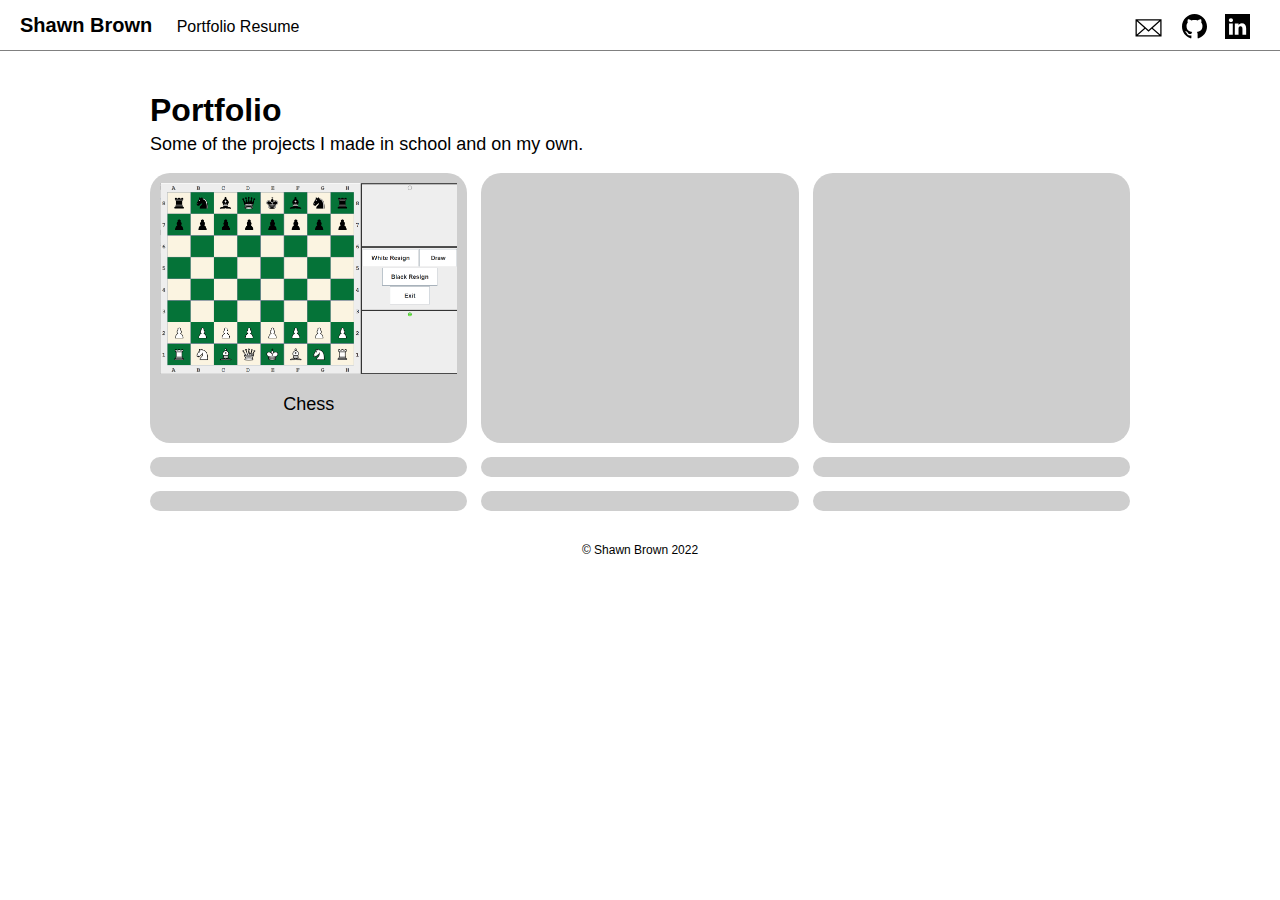
==== portfolio.html @ b31614b1 "Add files via upload" ====
<!DOCTYPE html>
<html>
    <head>
        <title>Shawn Brown</title>
        <meta charset="utf-8">
        <meta name="viewport" content="width=device-width, initial-scale=1, shrink-to-fit=no">
        
        <link rel="stylesheet" href="./styles/portfolio.css">
        <link rel="stylesheet" href="./styles/site-wide.css">
    </head>
    <body>
        <header>
            <nav class="website-nav">
                <a href="index.html" class="name">Shawn Brown</a>
                <a href="portfolio.html">Portfolio</a>
                <a href="resume.html">Resume</a> 
            </nav>
            <nav class="social-nav">
                <a href="mailto:ShawnMABrown@gmail.com">
                    <svg fill="currentcolor" version="1.1" id="Layer_1" xmlns="http://www.w3.org/2000/svg" xmlns:xlink="http://www.w3.org/1999/xlink" x="0px" y="0px"
                        width="32px" height="32px" viewBox="15 -15 90 100" enable-background="new 0 0 100 100" xml:space="preserve">
                        <path fill="currentcolor" d="M11.627,23.462v53.925h81.351V23.462H11.627z M52.303,56.763L18.936,27.462h66.733L52.303,56.763z M39.011,50.415
                        L15.627,70.95V29.88L39.011,50.415z M42.042,53.077l10.26,9.01l10.26-9.01l23.128,20.31H18.915L42.042,53.077z M65.593,50.416
                        L88.978,29.88V70.95L65.593,50.416z"
                        />
                    </svg>
                </a>
                <a href="https://github.com/ShawnMABrown" >
                    <svg class="git-logo" fill="currentcolor" xmlns="http://www.w3.org/2000/svg" width="25px" height="25px" viewBox="0 0 24 24">
                        <path fill="currentcolor" d="M12 0c-6.626 0-12 5.373-12 12 0 5.302 3.438 9.8 8.207 
                        11.387.599.111.793-.261.793-.577v-2.234c-3.338.726-4.033-1.416-4.033-1.416-.546-1.387-1.333-1.756-1.333-1.756-1.089-.745.083-.729.083-.729 
                        1.205.084 1.839 1.237 1.839 1.237 1.07 1.834 2.807 1.304 
                        3.492.997.107-.775.418-1.305.762-1.604-2.665-.305-5.467-1.334-5.467-5.931 
                        0-1.311.469-2.381 1.236-3.221-.124-.303-.535-1.524.117-3.176 0 0 1.008-.322 
                        3.301 1.23.957-.266 1.983-.399 3.003-.404 1.02.005 2.047.138 3.006.404 
                        2.291-1.552 3.297-1.23 3.297-1.23.653 1.653.242 2.874.118 3.176.77.84 
                        1.235 1.911 1.235 3.221 0 4.609-2.807 5.624-5.479 5.921.43.372.823 1.102.823 
                        2.222v3.293c0 .319.192.694.801.576 4.765-1.589 8.199-6.086 8.199-11.386 
                        0-6.627-5.373-12-12-12z"/>
                    </svg>
                </a>
                <a href="https://www.linkedin.com/in/shawn-brown-59b08b234/">
                    <svg fill="currentcolor" width="25px" height="25px" version="1.1" id="Layer_1" xmlns="http://www.w3.org/2000/svg" xmlns:xlink="http://www.w3.org/1999/xlink" x="0px" y="0px"
                        viewBox="0 0 455 455" style="enable-background:new 0 0 455 455;" xml:space="preserve">
                        <g>
                            <path fill="currentcolor" style="fill-rule:evenodd;clip-rule:evenodd;" d="M246.4,204.35v-0.665c-0.136,0.223-0.324,0.446-0.442,0.665H246.4z"/>
                            <path fill="currentcolor" style="fill-rule:evenodd;clip-rule:evenodd;" d="M0,0v455h455V0H0z M141.522,378.002H74.016V174.906h67.506V378.002z
                                M107.769,147.186h-0.446C84.678,147.186,70,131.585,70,112.085c0-19.928,15.107-35.087,38.211-35.087
                                c23.109,0,37.31,15.159,37.752,35.087C145.963,131.585,131.32,147.186,107.769,147.186z M385,378.002h-67.524V269.345
                                c0-27.291-9.756-45.92-34.195-45.92c-18.664,0-29.755,12.543-34.641,24.693c-1.776,4.34-2.24,10.373-2.24,16.459v113.426h-67.537
                                c0,0,0.905-184.043,0-203.096H246.4v28.779c8.973-13.807,24.986-33.547,60.856-33.547c44.437,0,77.744,29.02,77.744,91.398V378.002
                                z"
                            />
                        </g>
                    </svg>
                </a>
                
            </nav>
        </header>
        <div class="portfolio">
            <div class="portfolio-header">
                <h1>Portfolio</h1>
                <p>Some of the projects I made in school and on my own.</p>
            </div>
            <div class="projects-grid">
                <a href="https://github.com/justin-chu/Culminating-Chess">
                    <img src="/Images/chess.png" style="width: 100%;">
                    <p>Chess</p>
                </a>
                <a></a>
                <a></a>
                <a></a>
                <a></a>
                <a></a>
                <a></a>
                <a></a>
                <a></a>
            </div>
        </div>
        <footer>
            <p style="font-size: 12px;">© Shawn Brown 2022</p>
        </footer>
    </body>
</html>
---- styles/portfolio.css ----
.portfolio{
    padding: 20px;
    padding-left: 150px;
    padding-right: 150px;
}
.portfolio-header h1{
    padding-bottom: 0;
    margin-bottom: 5px;
}
.portfolio-header p{
    padding-top: 0;
    margin-top: 0;
}
.projects-grid{
    display: grid;
    grid-template-columns: 1fr 1fr 1fr;
    column-gap: 14px;
    row-gap: 14px;
}
.projects-grid > a{
    font-size: 10px;
    padding: 10px;
    border-radius: 20px;
    background-color: rgb(206, 206, 206);
    text-align: center;
}
p{
    font-size: large;
}
---- styles/site-wide.css ----
body{
    margin: 0;
    padding: 0;
    font-family: Arial, Helvetica, sans-serif;
}
header{
    display: flex;
    justify-content: space-between;
    height: 50px;
    align-items: center;
    padding: 0px 20px 0px 20px;
    border-bottom: 1px solid grey;
}
a{ color: black; }
.name{
    font-size: 20px;
    padding-right: 20px;
    font-weight: 600;
}
.social-nav a{
    padding-right: 10px;
}
.git-logo{
    padding-right: 4px;
}
a:link { text-decoration: none; }
a:visited { text-decoration: none; }
a:hover { 
    text-decoration: none;
    transition: color 0.3s;
    color: rgb(232,80,92);
}
a:active { text-decoration: none; }
footer{
    display: flex;
    justify-content: center;
}
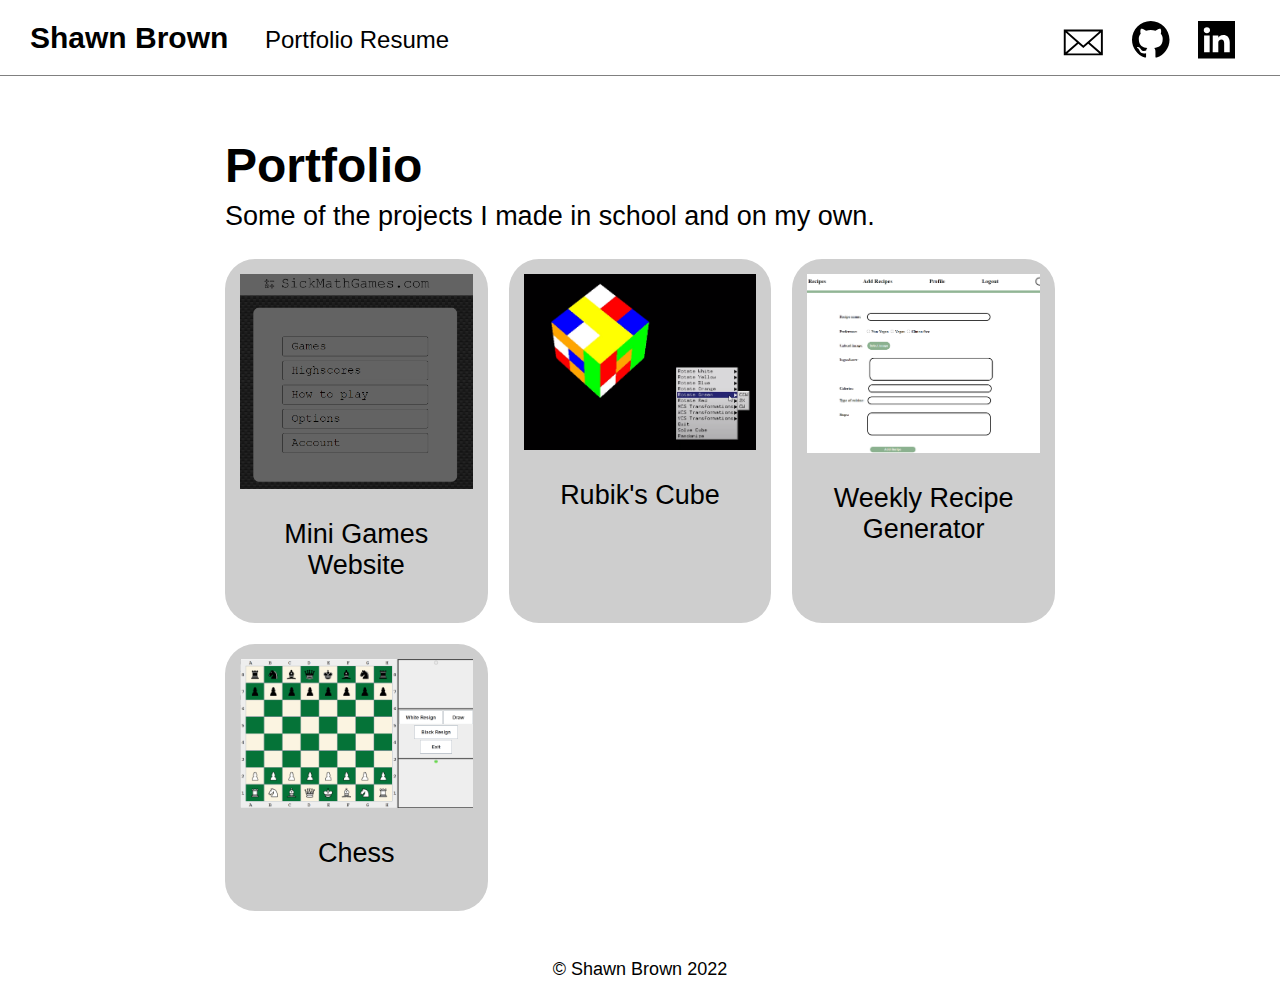
==== commit 6fe4b72f: "Add files via upload" ====
--- a/portfolio.html
+++ b/portfolio.html
@@ -1,33 +1,36 @@
 <!DOCTYPE html>
 <html>
-    <head>
-        <title>Shawn Brown</title>
-        <meta charset="utf-8">
-        <meta name="viewport" content="width=device-width, initial-scale=1, shrink-to-fit=no">
-        
-        <link rel="stylesheet" href="./styles/portfolio.css">
-        <link rel="stylesheet" href="./styles/site-wide.css">
-    </head>
-    <body>
-        <header>
-            <nav class="website-nav">
-                <a href="index.html" class="name">Shawn Brown</a>
-                <a href="portfolio.html">Portfolio</a>
-                <a href="resume.html">Resume</a> 
-            </nav>
-            <nav class="social-nav">
-                <a href="mailto:ShawnMABrown@gmail.com">
-                    <svg fill="currentcolor" version="1.1" id="Layer_1" xmlns="http://www.w3.org/2000/svg" xmlns:xlink="http://www.w3.org/1999/xlink" x="0px" y="0px"
-                        width="32px" height="32px" viewBox="15 -15 90 100" enable-background="new 0 0 100 100" xml:space="preserve">
-                        <path fill="currentcolor" d="M11.627,23.462v53.925h81.351V23.462H11.627z M52.303,56.763L18.936,27.462h66.733L52.303,56.763z M39.011,50.415
+
+<head>
+    <title>Shawn Brown</title>
+    <meta charset="utf-8">
+    <meta name="viewport" content="width=device-width, initial-scale=1, shrink-to-fit=no">
+
+    <link rel="stylesheet" href="./styles/portfolio.css">
+    <link rel="stylesheet" href="./styles/site-wide.css">
+</head>
+
+<body>
+    <header>
+        <nav class="website-nav">
+            <a href="index.html" class="name">Shawn Brown</a>
+            <a href="portfolio.html">Portfolio</a>
+            <a href="resume.html">Resume</a>
+        </nav>
+        <nav class="social-nav">
+            <a href="mailto:ShawnMABrown@gmail.com">
+                <svg fill="currentcolor" version="1.1" id="Layer_1" xmlns="http://www.w3.org/2000/svg"
+                    xmlns:xlink="http://www.w3.org/1999/xlink" x="0px" y="0px" width="32px" height="32px"
+                    viewBox="15 -15 90 100" enable-background="new 0 0 100 100" xml:space="preserve">
+                    <path fill="currentcolor" d="M11.627,23.462v53.925h81.351V23.462H11.627z M52.303,56.763L18.936,27.462h66.733L52.303,56.763z M39.011,50.415
                         L15.627,70.95V29.88L39.011,50.415z M42.042,53.077l10.26,9.01l10.26-9.01l23.128,20.31H18.915L42.042,53.077z M65.593,50.416
-                        L88.978,29.88V70.95L65.593,50.416z"
-                        />
-                    </svg>
-                </a>
-                <a href="https://github.com/ShawnMABrown" >
-                    <svg class="git-logo" fill="currentcolor" xmlns="http://www.w3.org/2000/svg" width="25px" height="25px" viewBox="0 0 24 24">
-                        <path fill="currentcolor" d="M12 0c-6.626 0-12 5.373-12 12 0 5.302 3.438 9.8 8.207 
+                        L88.978,29.88V70.95L65.593,50.416z" />
+                </svg>
+            </a>
+            <a href="https://github.com/ShawnMABrown">
+                <svg class="git-logo" fill="currentcolor" xmlns="http://www.w3.org/2000/svg" width="25px" height="25px"
+                    viewBox="0 0 24 24">
+                    <path fill="currentcolor" d="M12 0c-6.626 0-12 5.373-12 12 0 5.302 3.438 9.8 8.207 
                         11.387.599.111.793-.261.793-.577v-2.234c-3.338.726-4.033-1.416-4.033-1.416-.546-1.387-1.333-1.756-1.333-1.756-1.089-.745.083-.729.083-.729 
                         1.205.084 1.839 1.237 1.839 1.237 1.07 1.834 2.807 1.304 
                         3.492.997.107-.775.418-1.305.762-1.604-2.665-.305-5.467-1.334-5.467-5.931 
@@ -36,49 +39,56 @@
                         2.291-1.552 3.297-1.23 3.297-1.23.653 1.653.242 2.874.118 3.176.77.84 
                         1.235 1.911 1.235 3.221 0 4.609-2.807 5.624-5.479 5.921.43.372.823 1.102.823 
                         2.222v3.293c0 .319.192.694.801.576 4.765-1.589 8.199-6.086 8.199-11.386 
-                        0-6.627-5.373-12-12-12z"/>
-                    </svg>
-                </a>
-                <a href="https://www.linkedin.com/in/shawn-brown-59b08b234/">
-                    <svg fill="currentcolor" width="25px" height="25px" version="1.1" id="Layer_1" xmlns="http://www.w3.org/2000/svg" xmlns:xlink="http://www.w3.org/1999/xlink" x="0px" y="0px"
-                        viewBox="0 0 455 455" style="enable-background:new 0 0 455 455;" xml:space="preserve">
-                        <g>
-                            <path fill="currentcolor" style="fill-rule:evenodd;clip-rule:evenodd;" d="M246.4,204.35v-0.665c-0.136,0.223-0.324,0.446-0.442,0.665H246.4z"/>
-                            <path fill="currentcolor" style="fill-rule:evenodd;clip-rule:evenodd;" d="M0,0v455h455V0H0z M141.522,378.002H74.016V174.906h67.506V378.002z
+                        0-6.627-5.373-12-12-12z" />
+                </svg>
+            </a>
+            <a href="https://www.linkedin.com/in/shawn-brown-59b08b234/">
+                <svg fill="currentcolor" width="25px" height="25px" version="1.1" id="Layer_1"
+                    xmlns="http://www.w3.org/2000/svg" xmlns:xlink="http://www.w3.org/1999/xlink" x="0px" y="0px"
+                    viewBox="0 0 455 455" style="enable-background:new 0 0 455 455;" xml:space="preserve">
+                    <g>
+                        <path fill="currentcolor" style="fill-rule:evenodd;clip-rule:evenodd;"
+                            d="M246.4,204.35v-0.665c-0.136,0.223-0.324,0.446-0.442,0.665H246.4z" />
+                        <path fill="currentcolor" style="fill-rule:evenodd;clip-rule:evenodd;" d="M0,0v455h455V0H0z M141.522,378.002H74.016V174.906h67.506V378.002z
                                 M107.769,147.186h-0.446C84.678,147.186,70,131.585,70,112.085c0-19.928,15.107-35.087,38.211-35.087
                                 c23.109,0,37.31,15.159,37.752,35.087C145.963,131.585,131.32,147.186,107.769,147.186z M385,378.002h-67.524V269.345
                                 c0-27.291-9.756-45.92-34.195-45.92c-18.664,0-29.755,12.543-34.641,24.693c-1.776,4.34-2.24,10.373-2.24,16.459v113.426h-67.537
                                 c0,0,0.905-184.043,0-203.096H246.4v28.779c8.973-13.807,24.986-33.547,60.856-33.547c44.437,0,77.744,29.02,77.744,91.398V378.002
-                                z"
-                            />
-                        </g>
-                    </svg>
-                </a>
-                
-            </nav>
-        </header>
-        <div class="portfolio">
-            <div class="portfolio-header">
-                <h1>Portfolio</h1>
-                <p>Some of the projects I made in school and on my own.</p>
-            </div>
-            <div class="projects-grid">
-                <a href="https://github.com/justin-chu/Culminating-Chess">
-                    <img src="/Images/chess.png" style="width: 100%;">
-                    <p>Chess</p>
-                </a>
-                <a></a>
-                <a></a>
-                <a></a>
-                <a></a>
-                <a></a>
-                <a></a>
-                <a></a>
-                <a></a>
-            </div>
+                                z" />
+                    </g>
+                </svg>
+            </a>
+
+        </nav>
+    </header>
+    <div class="portfolio">
+        <div class="portfolio-header">
+            <h1>Portfolio</h1>
+            <p>Some of the projects I made in school and on my own.</p>
         </div>
-        <footer>
-            <p style="font-size: 12px;">© Shawn Brown 2022</p>
-        </footer>
-    </body>
+        <div class="projects-grid">
+            <a href="https://github.com/alexdo1000/CP476-Project">
+                <img src="/Images/MiniGames.png" style="width: 100%;">
+                <p>Mini Games Website</p>
+            </a>
+            <a href="https://github.com/BrandonNNiles/OpenGL-Solvable-Rubiks-Cube">
+                <img src="/Images/rubiks.png" style="width: 100%;">
+                <p>Rubik's Cube</p>
+            </a>
+            <a href="https://github.com/Group-Project-CP317/Weekly-Recipe-Generator">
+                <img src="/Images/recipe.png" style="width: 100%;">
+                <p>Weekly Recipe Generator</p>
+            </a>
+            <a href="https://github.com/justin-chu/Culminating-Chess">
+                <img src="/Images/chess.png" style="width: 100%;">
+                <p>Chess</p>
+            </a>
+        </div>
+    </div>
+    <footer>
+        <p style="font-size: 12px;">© Shawn Brown 2022</p>
+    </footer>
+</body>
+<script src="zoom.js"></script>
+
 </html>--- a/styles/site-wide.css
+++ b/styles/site-wide.css
@@ -1,9 +1,10 @@
-body{
+body {
     margin: 0;
     padding: 0;
     font-family: Arial, Helvetica, sans-serif;
 }
-header{
+
+header {
     display: flex;
     justify-content: space-between;
     height: 50px;
@@ -11,27 +12,44 @@
     padding: 0px 20px 0px 20px;
     border-bottom: 1px solid grey;
 }
-a{ color: black; }
-.name{
+
+a {
+    color: black;
+}
+
+.name {
     font-size: 20px;
     padding-right: 20px;
     font-weight: 600;
 }
-.social-nav a{
+
+.social-nav a {
     padding-right: 10px;
 }
-.git-logo{
+
+.git-logo {
     padding-right: 4px;
 }
-a:link { text-decoration: none; }
-a:visited { text-decoration: none; }
-a:hover { 
+
+a:link {
+    text-decoration: none;
+}
+
+a:visited {
+    text-decoration: none;
+}
+
+a:hover {
     text-decoration: none;
     transition: color 0.3s;
-    color: rgb(232,80,92);
+    color: rgb(232, 80, 92);
 }
-a:active { text-decoration: none; }
-footer{
+
+a:active {
+    text-decoration: none;
+}
+
+footer {
     display: flex;
     justify-content: center;
 }